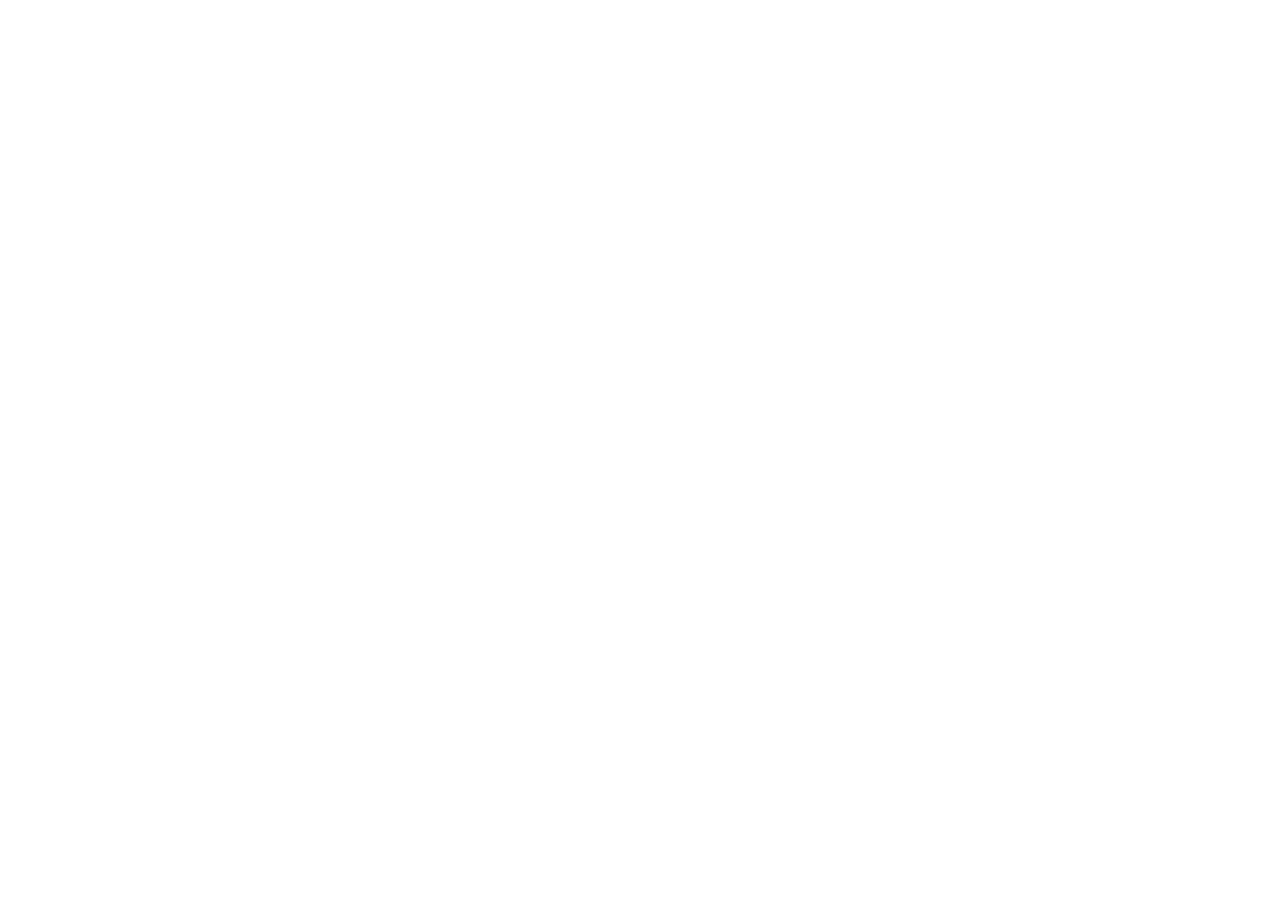
==== index.html @ 6b10a3aa "Initial commit" ====
<!doctype html>
<html lang="en">
  <head>
    <meta charset="UTF-8" />
    <meta name="viewport" content="width=device-width, initial-scale=1.0" />
    <title>Paramount Merchant Navy - CRM System</title>
  </head>
  <body>
    <div id="root"></div>
    <script type="module" src="/src/main.tsx"></script>
  </body>
</html>
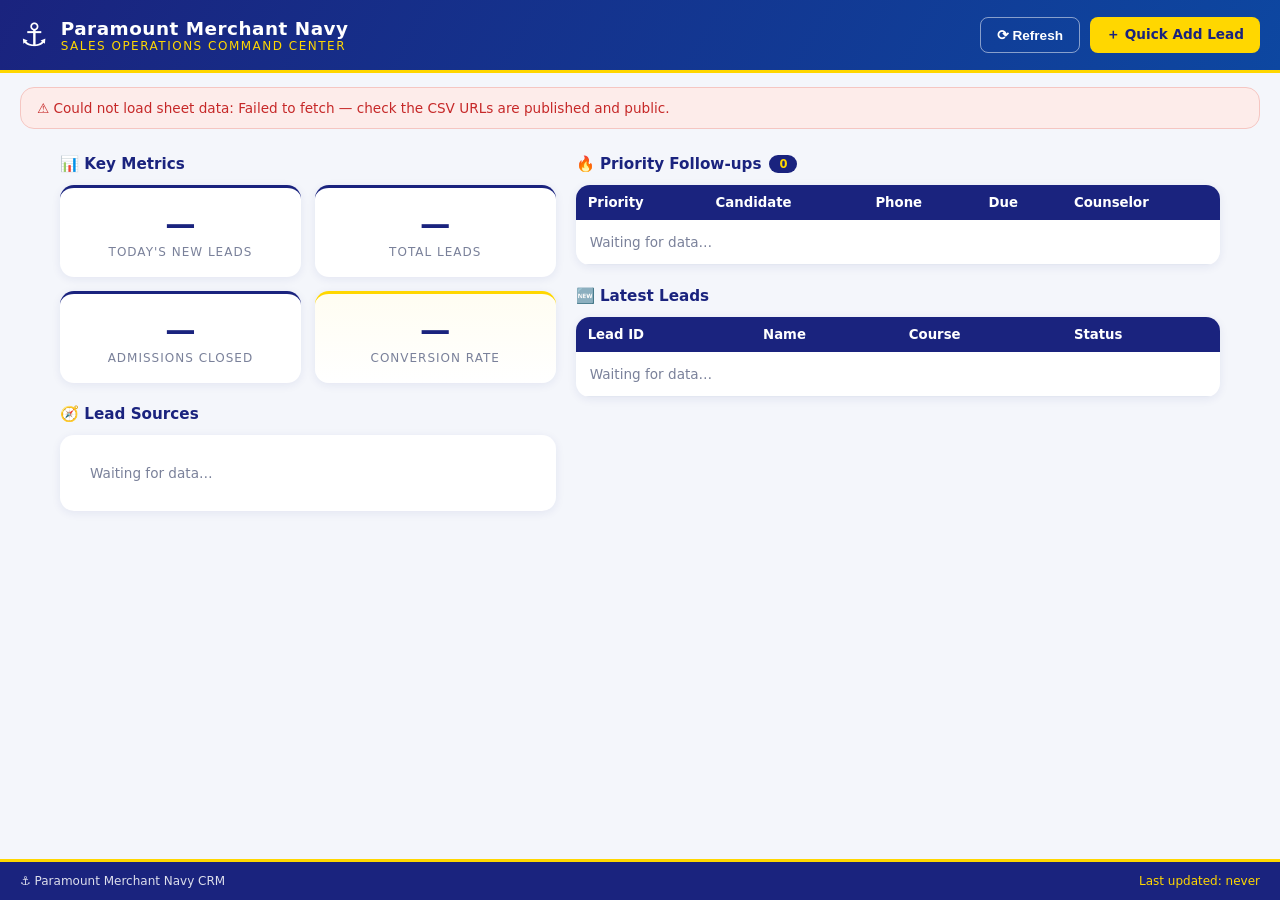
==== commit c95c00da: "Add meta refresh to redirect to dashboard UI" ====
--- a/index.html
+++ b/index.html
@@ -3,6 +3,7 @@
   <head>
     <meta charset="UTF-8" />
     <meta name="viewport" content="width=device-width, initial-scale=1.0" />
+    <meta http-equiv="refresh" content="0; url=dashboard_ui/index.html">
     <title>Paramount Merchant Navy - CRM System</title>
   </head>
   <body>
